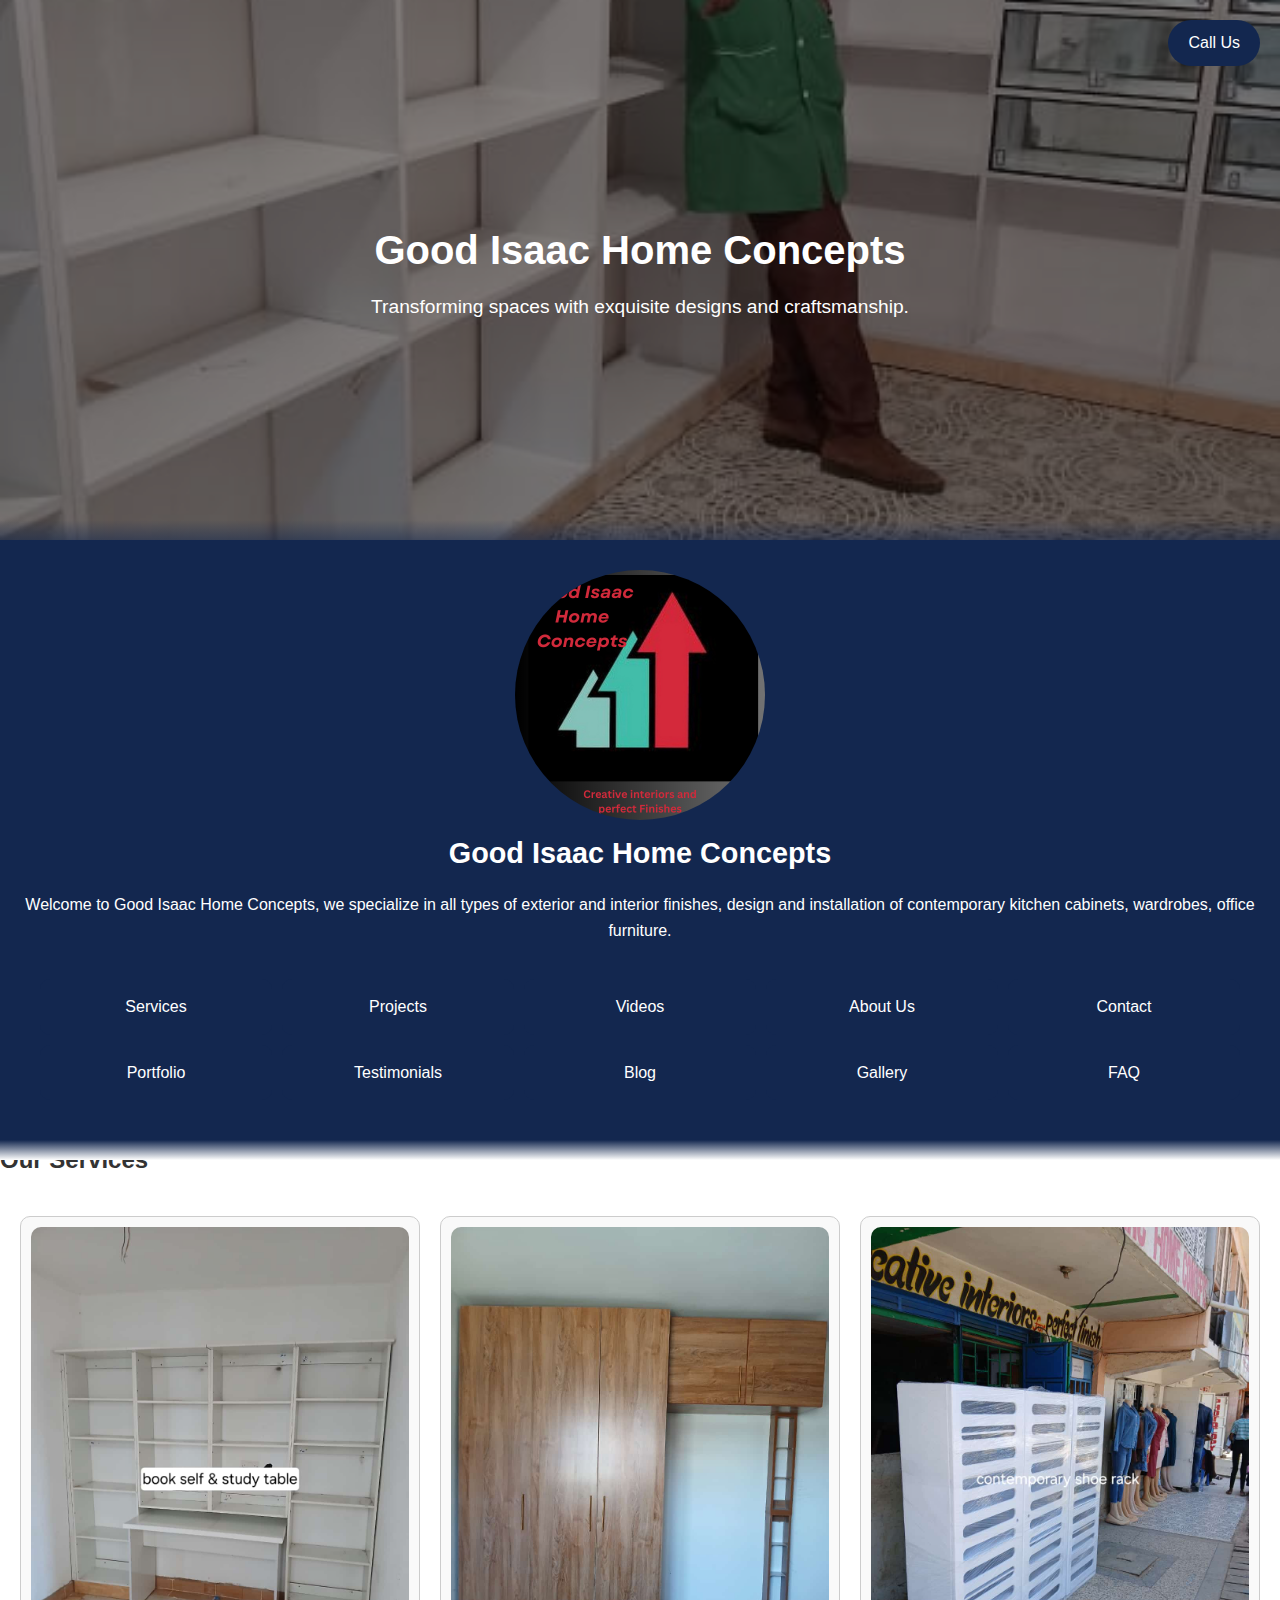
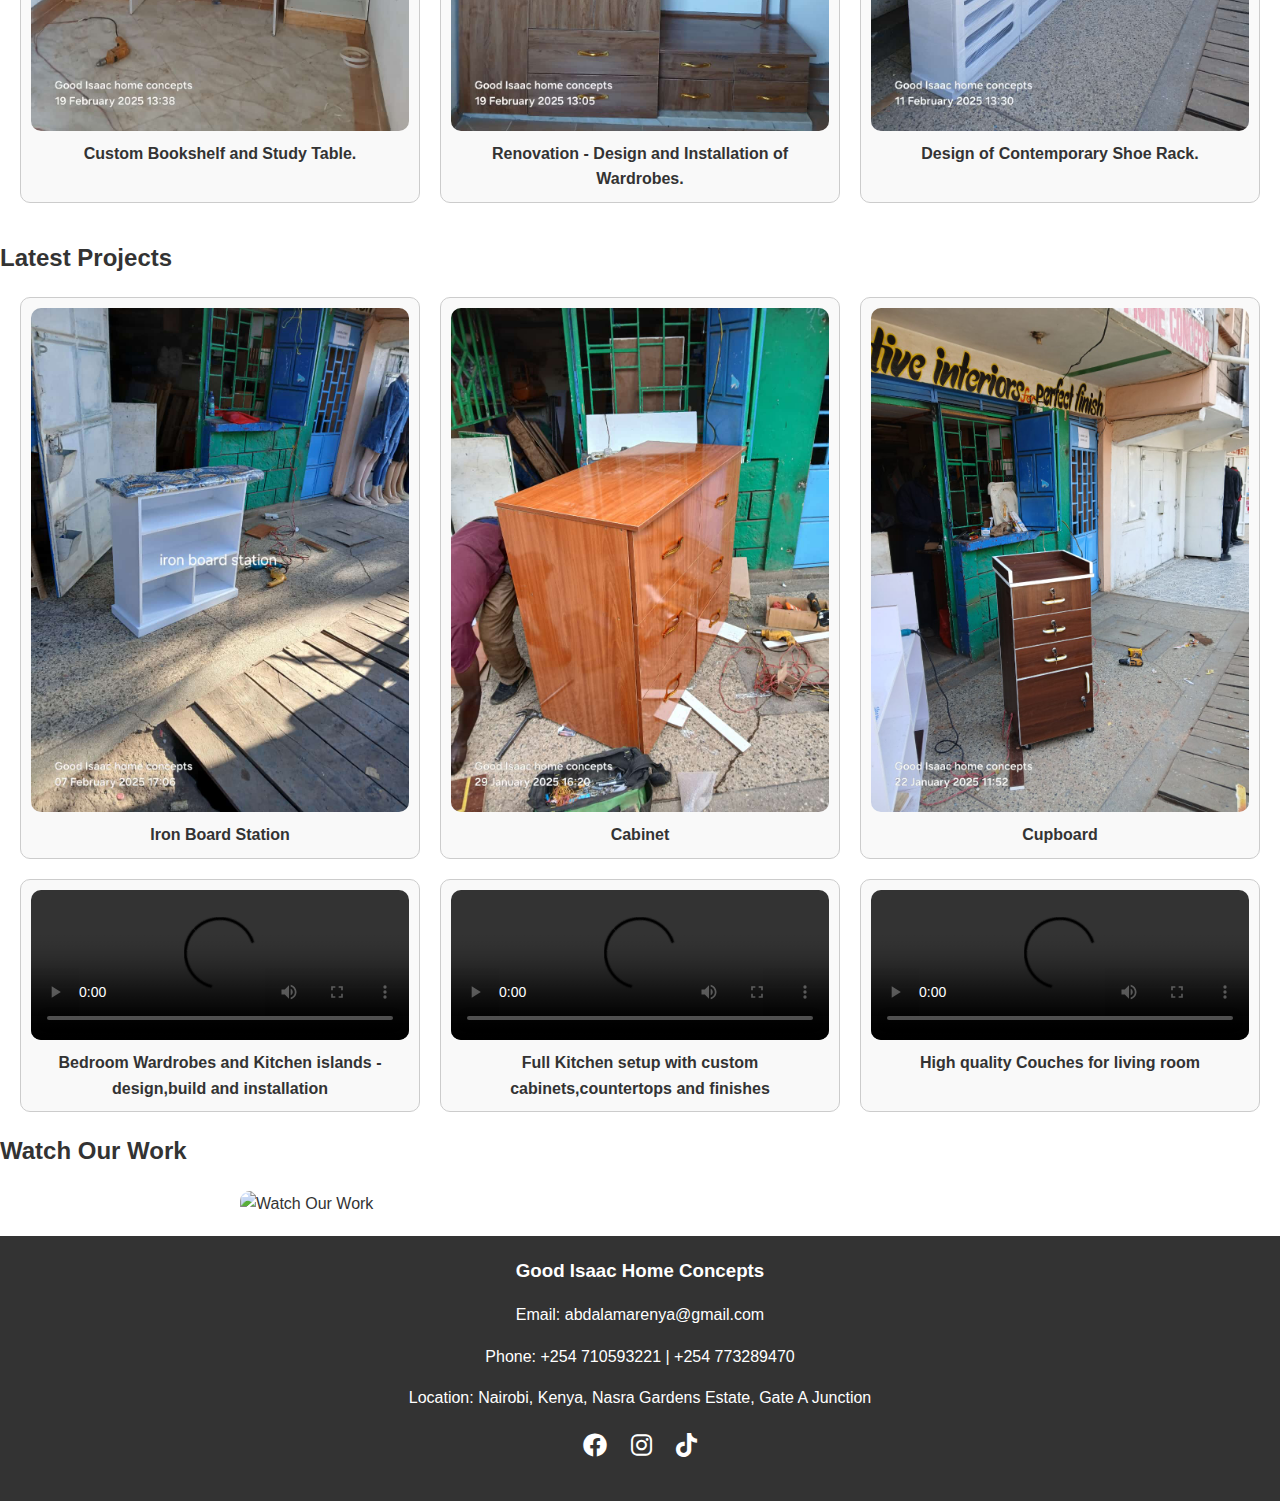
==== index.html @ 2fe5ef5f "Update index.html" ====
<!DOCTYPE html>
<html lang="en">
<head>
    <meta charset="UTF-8">
    <meta name="viewport" content="width=device-width, initial-scale=1.0">
    <title>Good Isaac Home Concepts</title>
    <link rel="stylesheet" href="https://cdnjs.cloudflare.com/ajax/libs/font-awesome/6.0.0/css/all.min.css">
    <style>
        /* General Styles */
        body {
            font-family: Arial, sans-serif;
            margin: 0;
            padding: 0;
            line-height: 1.6;
            color: #333;
        }

        h1, h2, h3 {
            margin: 0;
            padding: 0;
        }

        img, video {
            max-width: 100%;
            height: auto;
            display: block;
        }

        /* Hero Section */
        .hero {
            position: relative;
            height: 60vh;
            background-image: url('images/isaac_img1.jpg'); /* Replace with your hero image */
            background-size: cover;
            background-position: center;
            display: flex;
            align-items: center;
            justify-content: center;
            text-align: center;
            color: white;
        }

        .hero::before {
            content: '';
            position: absolute;
            top: 0;
            left: 0;
            right: 0;
            bottom: 0;
            background: rgba(0, 0, 0, 0.5); /* Dark overlay for better text visibility */
        }

        .hero::after {
            content: "";
            position: absolute;
            left: 0;
            right: 0;
            bottom: -20px;
            height: 40px;
            background: linear-gradient(to bottom, transparent, #13274F);
            z-index: 1;
        }

        .hero-content {
            position: relative;
            z-index: 1;
        }

        .hero h1 {
            font-size: 2.5rem;
            margin-bottom: 10px;
        }

        .hero p {
            font-size: 1.2rem;
            max-width: 600px;
            margin: 0 auto;
        }

        /* Call Us Button */
        .call-us-button {
            position: absolute;
            top: 20px;
            right: 20px;
            background: #13274F;
            color: white;
            padding: 10px 20px;
            border-radius: 25px;
            text-decoration: none;
            font-size: 1rem;
            z-index: 2;
            transition: background 0.3s ease;
        }

        .call-us-button:hover {
            background: #1c3a6e;
        }

        /* Header Section */
        header {
            position: relative;
            text-align: center;
            padding: 20px;
            background: #13274F;
            color: white;
            border-bottom: 1px solid #222;
        }

        header::after {
            content: "";
            position: absolute;
            left: 0;
            right: 0;
            bottom: -20px;
            height: 20px;
            background: linear-gradient(to bottom, #13274F, white);
        }

        #profile-image {
            width: 250px;
            height: 250px;
            border-radius: 50%;
            margin: 10px auto;
        }

        .header-content h2 {
            font-size: 1.8rem;
            margin: 10px 0;
            color: white;
        }

        .header-content p {
            font-size: 1rem;
            color: white;
        }

        /* Navigation Buttons */
        .nav-buttons {
            display: grid;
            grid-template-columns: repeat(5, 1fr);
            gap: 10px;
            padding: 20px;
        }

        .nav-buttons a {
            background: #13274F;
            color: white;
            padding: 15px;
            border-radius: 10px;
            text-align: center;
            text-decoration: none;
            font-size: 1rem;
            transition: background 0.3s ease, transform 0.2s ease;
        }

        .nav-buttons a:hover {
            background: #1c3a6e;
            transform: translateY(-3px);
        }

        /* Services and Projects Sections */
        .services-grid, .project-grid {
            display: grid;
            grid-template-columns: repeat(3, 1fr);
            gap: 20px;
            padding: 20px;
        }

        .services-grid li, .project-grid div {
            border: 1px solid #ccc;
            border-radius: 10px;
            overflow: hidden;
            text-align: center;
            padding: 10px;
            background-color: #f9f9f9;
        }

        .services-grid img, .project-grid img, .project-grid video {
            width: 100%;
            max-width: 100%;
            height: auto;
            border-radius: 10px;
            display: block;
        }

        .services-grid p, .project-grid p {
            margin: 10px 0 0;
            font-size: 16px;
            font-weight: bold;
        }

        /* Video Section */
        .video-thumbnail {
            position: relative;
            cursor: pointer;
            margin: 20px auto;
            max-width: 800px;
        }

        .video-thumbnail img {
            width: 100%;
            border-radius: 10px;
        }

        .play-button {
            position: absolute;
            top: 50%;
            left: 50%;
            transform: translate(-50%, -50%);
            font-size: 4rem;
            color: white;
            opacity: 0.8;
        }

        /* Footer Section */
        footer {
            text-align: center;
            padding: 20px;
            background: #333;
            color: white;
        }

        footer a {
            color: white;
            margin: 0 10px;
            font-size: 1.5rem;
        }

        footer a:hover {
            color: #f9f9f9;
        }

        /* Mobile Responsiveness */
        @media (max-width: 768px) {
            .hero h1 {
                font-size: 2rem;
            }

            .hero p {
                font-size: 1rem;
            }

            .header-content h2 {
                font-size: 1.5rem;
            }

            .header-content p {
                font-size: 0.9rem;
            }

            .services-grid, .project-grid {
                grid-template-columns: 1fr;
            }

            .nav-buttons {
                grid-template-columns: repeat(2, 1fr);
                gap: 10px;
            }
        }
    </style>
</head>
<body>
    <!-- Hero Section -->
    <section class="hero">
        <a href="tel:+254710593221" class="call-us-button">Call Us</a>
        <div class="hero-content">
            <h1>Good Isaac Home Concepts</h1>
            <p>Transforming spaces with exquisite designs and craftsmanship.</p>
        </div>
    </section>

    <!-- Header Section -->
    <header>
        <img id="profile-image" src="gihc.png" alt="profile">
        <div class="header-content">
            <h2>Good Isaac Home Concepts</h2>
            <p>Welcome to Good Isaac Home Concepts, we specialize in all types of exterior and interior finishes, design and installation of contemporary kitchen cabinets, wardrobes, office furniture.</p>
        </div>
        <!-- Navigation Buttons -->
        <div class="nav-buttons">
            <a href="#services">Services</a>
            <a href="#projects">Projects</a>
            <a href="#video">Videos</a>
            <a href="#about">About Us</a>
            <a href="#contact">Contact</a>
            <a href="#portfolio">Portfolio</a>
            <a href="#testimonials">Testimonials</a>
            <a href="#blog">Blog</a>
            <a href="#gallery">Gallery</a>
            <a href="#faq">FAQ</a>
        </div>
    </header>

    <!-- Services Section -->
    <section id="services">
        <h2>Our Services</h2>
        <ul class="services-grid">
            <li>
                <img src="images/isaac_img11.jpg" alt="Custom Bookshelf and Study Table.">
                <p>Custom Bookshelf and Study Table.</p>
            </li>
            <li>
                <img src="images/isaac_img6.jpg" alt="Renovation - Design and Installation of Wardrobes.">
                <p>Renovation - Design and Installation of Wardrobes.</p>
            </li>
            <li>
                <img src="images/isaac_img14.jpg" alt="Design of Contemporary Shoe Rack.">
                <p>Design of Contemporary Shoe Rack.</p>
            </li>
        </ul>
    </section>

    <!-- Projects Section -->
    <section id="projects">
        <h2>Latest Projects</h2>
        <div class="project-grid">
            <!-- Image 1 -->
            <div>
                <img src="images/isaac_img16.jpg" alt="Iron Board Station">
                <p>Iron Board Station</p>
            </div>
            <!-- Image 2 -->
            <div>
                <img src="images/isaac_img17.jpg" alt="Cabinet">
                <p>Cabinet</p>
            </div>
            <!-- Image 3 -->
            <div>
                <img src="images/isaac_img18.jpg" alt="Cupboard">
                <p>Cupboard</p>
            </div>
            <!-- Video 1 -->
            <div>
                <video controls>
                    <source src="vides/v1.mp4" type="video/mp4">
                    Your browser does not support the video tag.
                </video>
                <p>Bedroom Wardrobes and Kitchen islands - design,build and installation</p>
            </div>
            <!-- Video 2 -->
            <div>
                <video controls>
                    <source src="vides/v2.mp4" type="video/mp4">
                    Your browser does not support the video tag.
                </video>
                <p>Full Kitchen setup with custom cabinets,countertops and finishes</p>
            </div>
            <!-- Video 3 -->
            <div>
                <video controls>
                    <source src="vides/v3.mp4" type="video/mp4">
                    Your browser does not support the video tag.
                </video>
                <p>High quality Couches for living room</p>
            </div>
        </div>
    </section>

    <!-- Video Section -->
    <section id="video">
        <h2>Watch Our Work</h2>
        <div class="video-thumbnail" onclick="playVideo(this)">
            <img src="https://img.youtube.com/vi/AU4mQDrCpIs/maxresdefault.jpg" alt="Watch Our Work">
            <div class="play-button">&#9658;</div>
        </div>
    </section>

    <script>
        // JavaScript for Video Controls
        function playVideo(container) {
            container.innerHTML = '<iframe width="100%" height="315" src="https://www.youtube.com/embed/AU4mQDrCpIs?autoplay=1" frameborder="0" allowfullscreen></iframe>';
        }
    </script>

    <!-- Footer Section -->
    <footer>
        <h3>Good Isaac Home Concepts</h3>
        <p>Email: abdalamarenya@gmail.com</p>
        <p>Phone: +254 710593221 | +254 773289470</p>
        <p>Location: Nairobi, Kenya, Nasra Gardens Estate, Gate A Junction</p>
        <p>
            <a href="https://www.facebook.com/profile.php?id=61555669754205" target="_blank"><i class="fa-brands fa-facebook"></i></a>
            <a href="https://www.instagram.com/izaacabdala?igsh=MXZ1NXcxeXhtb2t3OQ==" target="_blank"><i class="fa-brands fa-instagram"></i></a>
            <a href="https://www.tiktok.com/@user92493734966723?_t=ZM-8uDkAdjE53u&_r=1" target="_blank"><i class="fa-brands fa-tiktok"></i></a>
        </p>
    </footer>
</body>
</html>
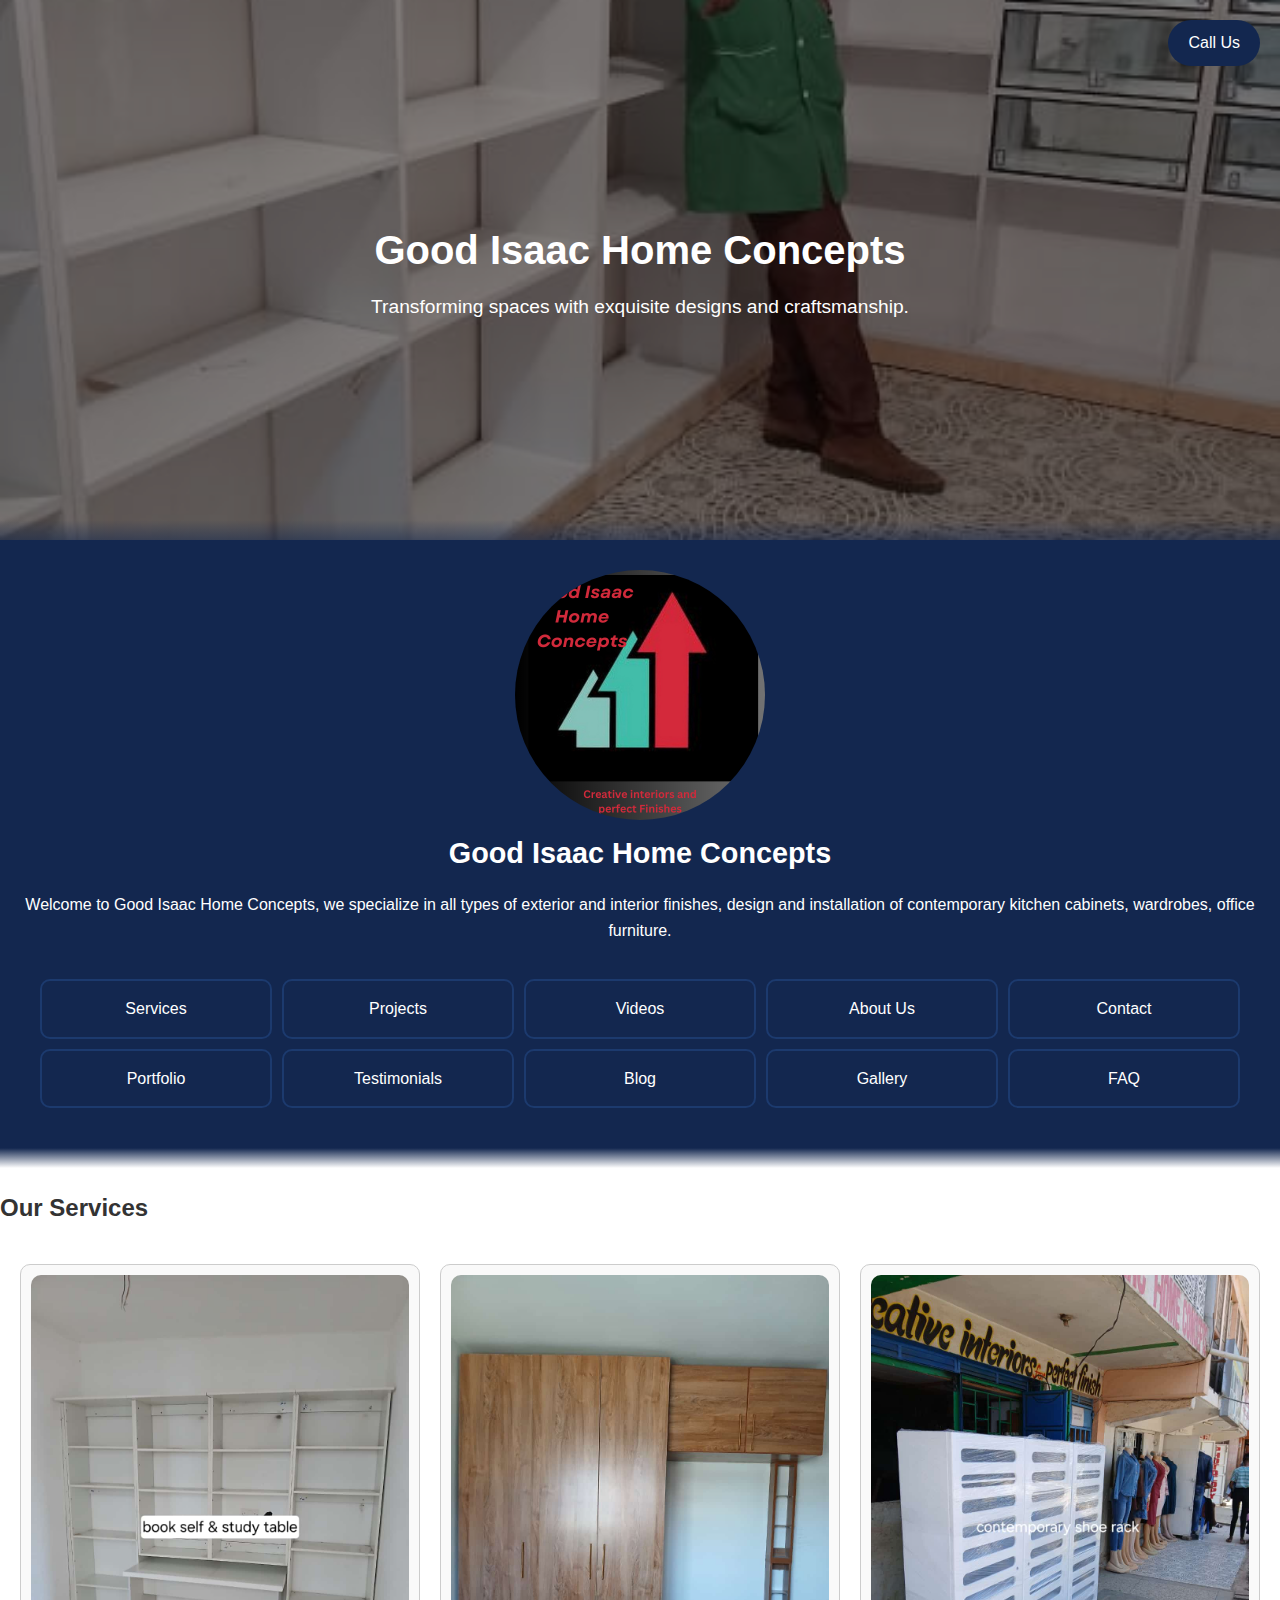
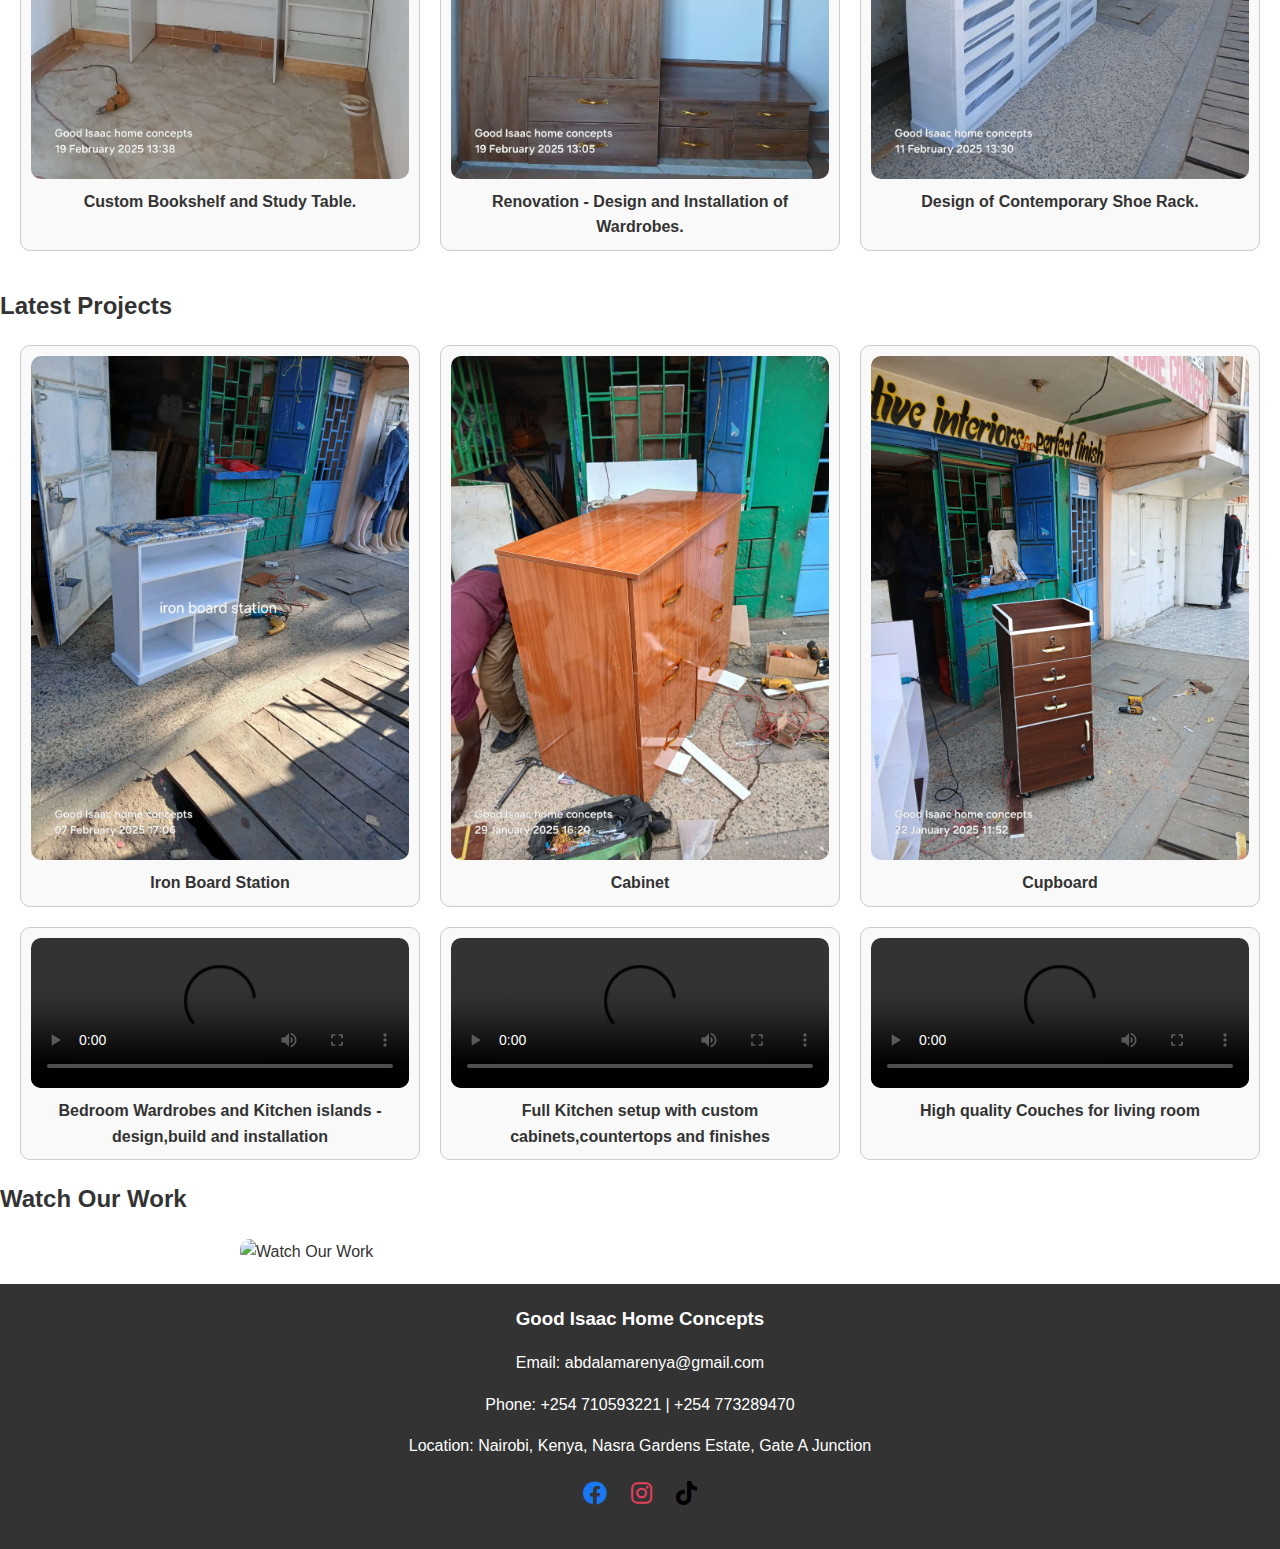
==== commit 75895a5a: "Update index.html" ====
--- a/index.html
+++ b/index.html
@@ -151,6 +151,7 @@
             text-decoration: none;
             font-size: 1rem;
             transition: background 0.3s ease, transform 0.2s ease;
+            border: 2px solid #1c3a6e; /* Permanent border */
         }
 
         .nav-buttons a:hover {
@@ -221,13 +222,21 @@
         }
 
         footer a {
-            color: white;
             margin: 0 10px;
             font-size: 1.5rem;
         }
 
-        footer a:hover {
-            color: #f9f9f9;
+        /* Social Media Brand Colors */
+        .fa-facebook {
+            color: #1877F2; /* Facebook brand color */
+        }
+
+        .fa-instagram {
+            color: #E4405F; /* Instagram brand color */
+        }
+
+        .fa-tiktok {
+            color: #000000; /* TikTok brand color */
         }
 
         /* Mobile Responsiveness */
@@ -256,6 +265,11 @@
                 grid-template-columns: repeat(2, 1fr);
                 gap: 10px;
             }
+        }
+
+        /* Fix for Services Section Title */
+        #services {
+            padding-top: 40px; /* Move the title lower */
         }
     </style>
 </head>
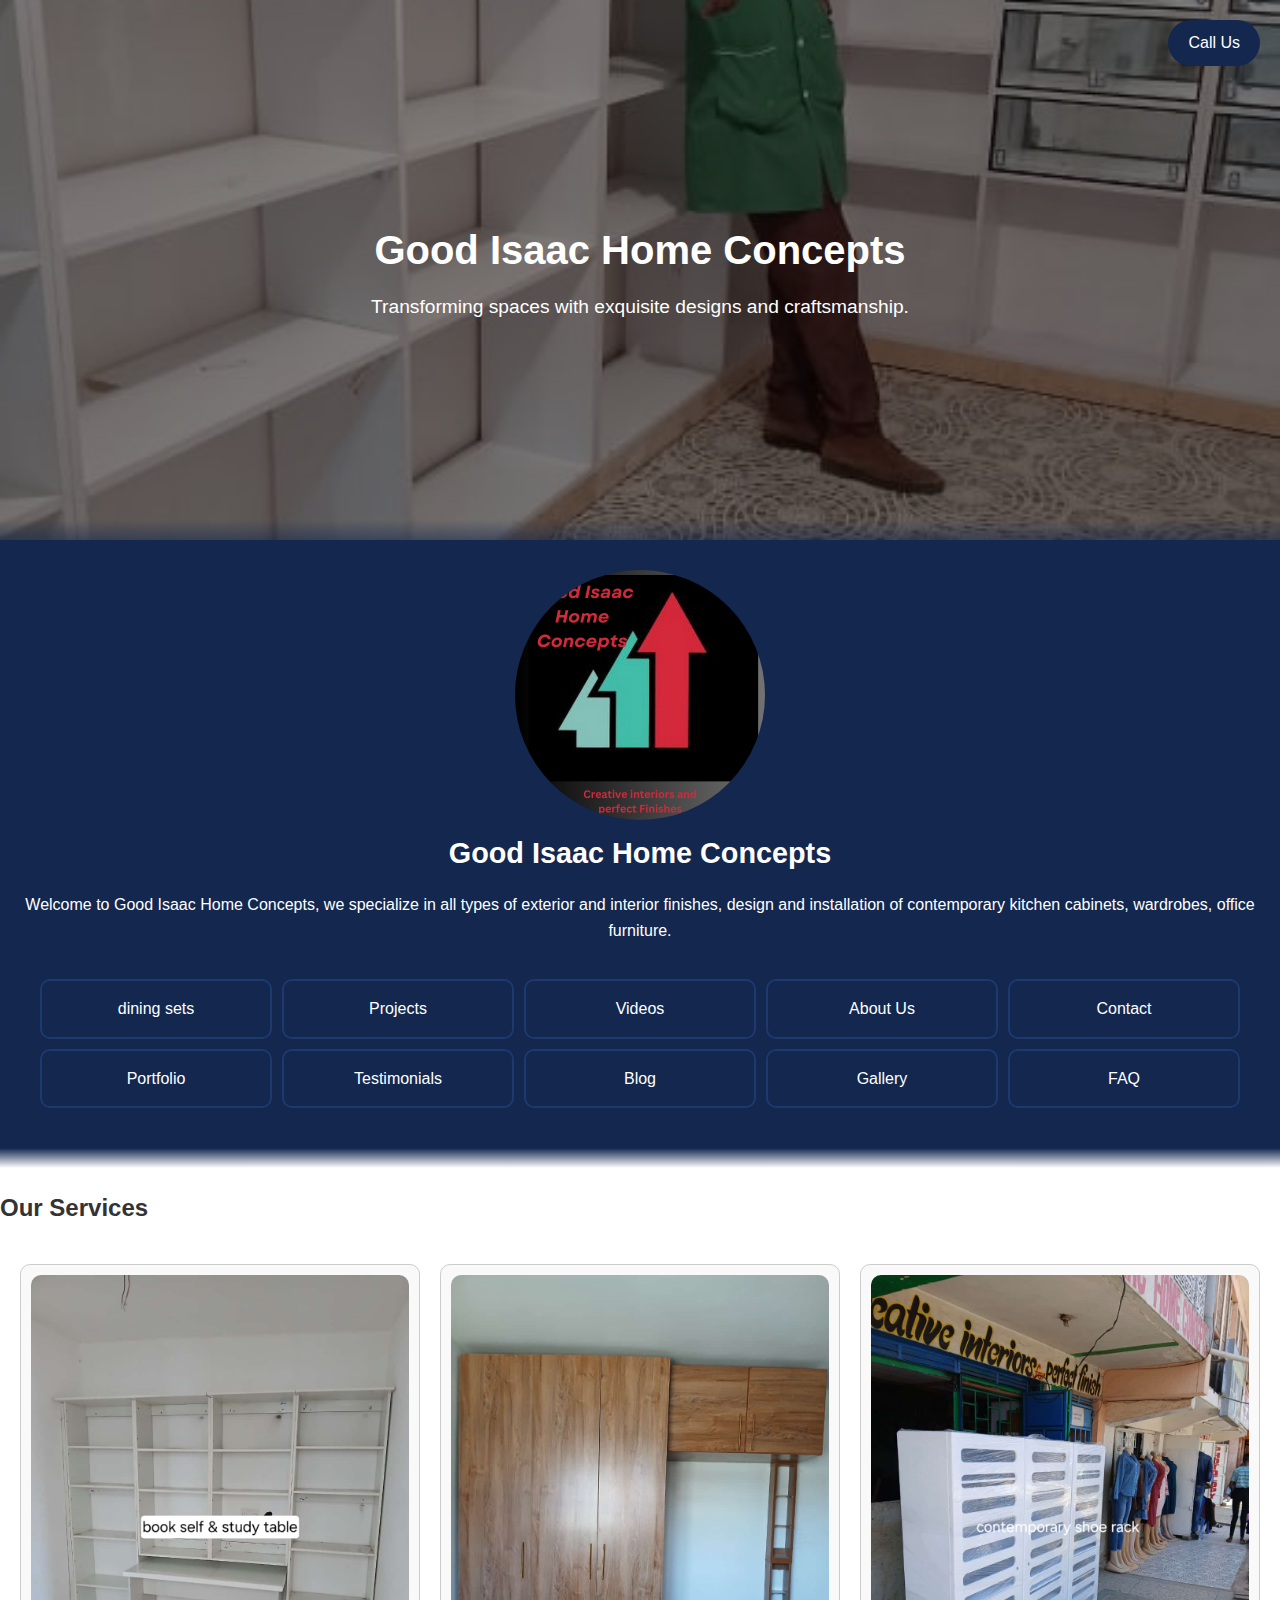
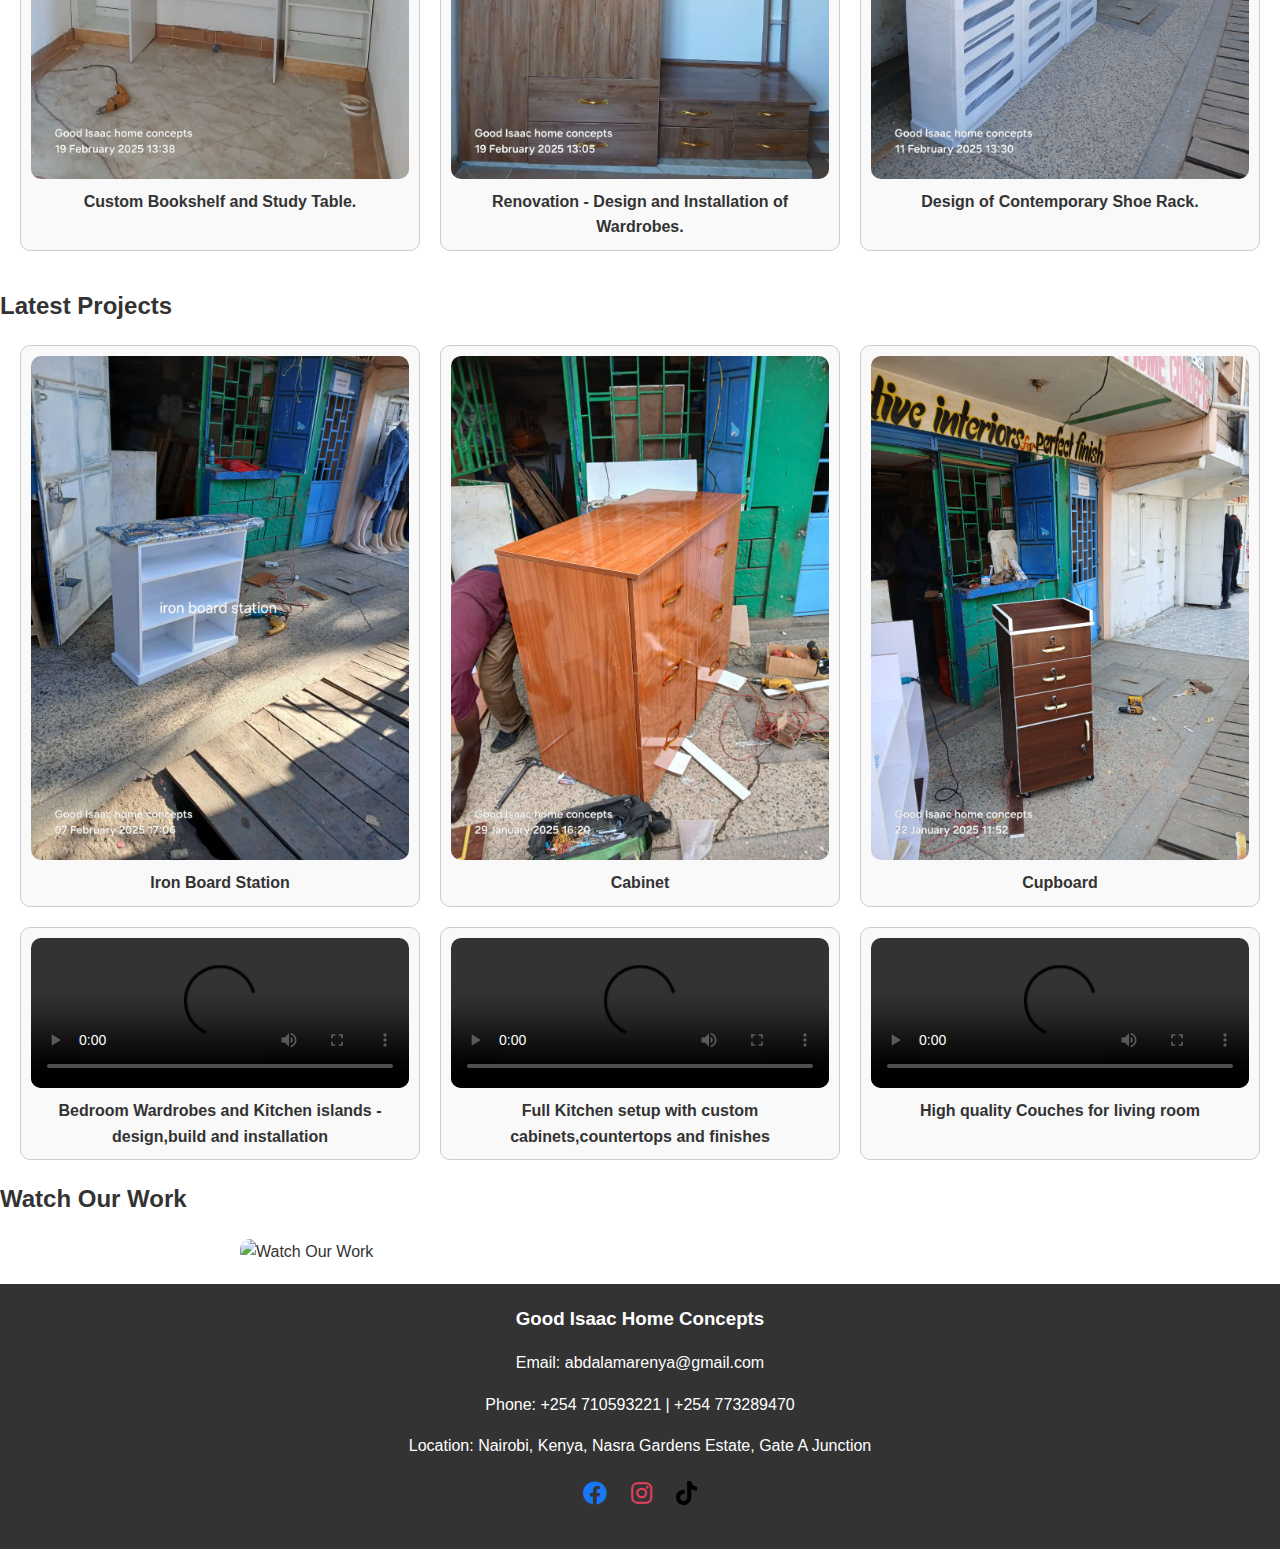
==== commit 1ace92ad: "Update index.html" ====
--- a/index.html
+++ b/index.html
@@ -292,7 +292,7 @@
         </div>
         <!-- Navigation Buttons -->
         <div class="nav-buttons">
-            <a href="#services">Services</a>
+            <a href="">dining sets</a>
             <a href="#projects">Projects</a>
             <a href="#video">Videos</a>
             <a href="#about">About Us</a>
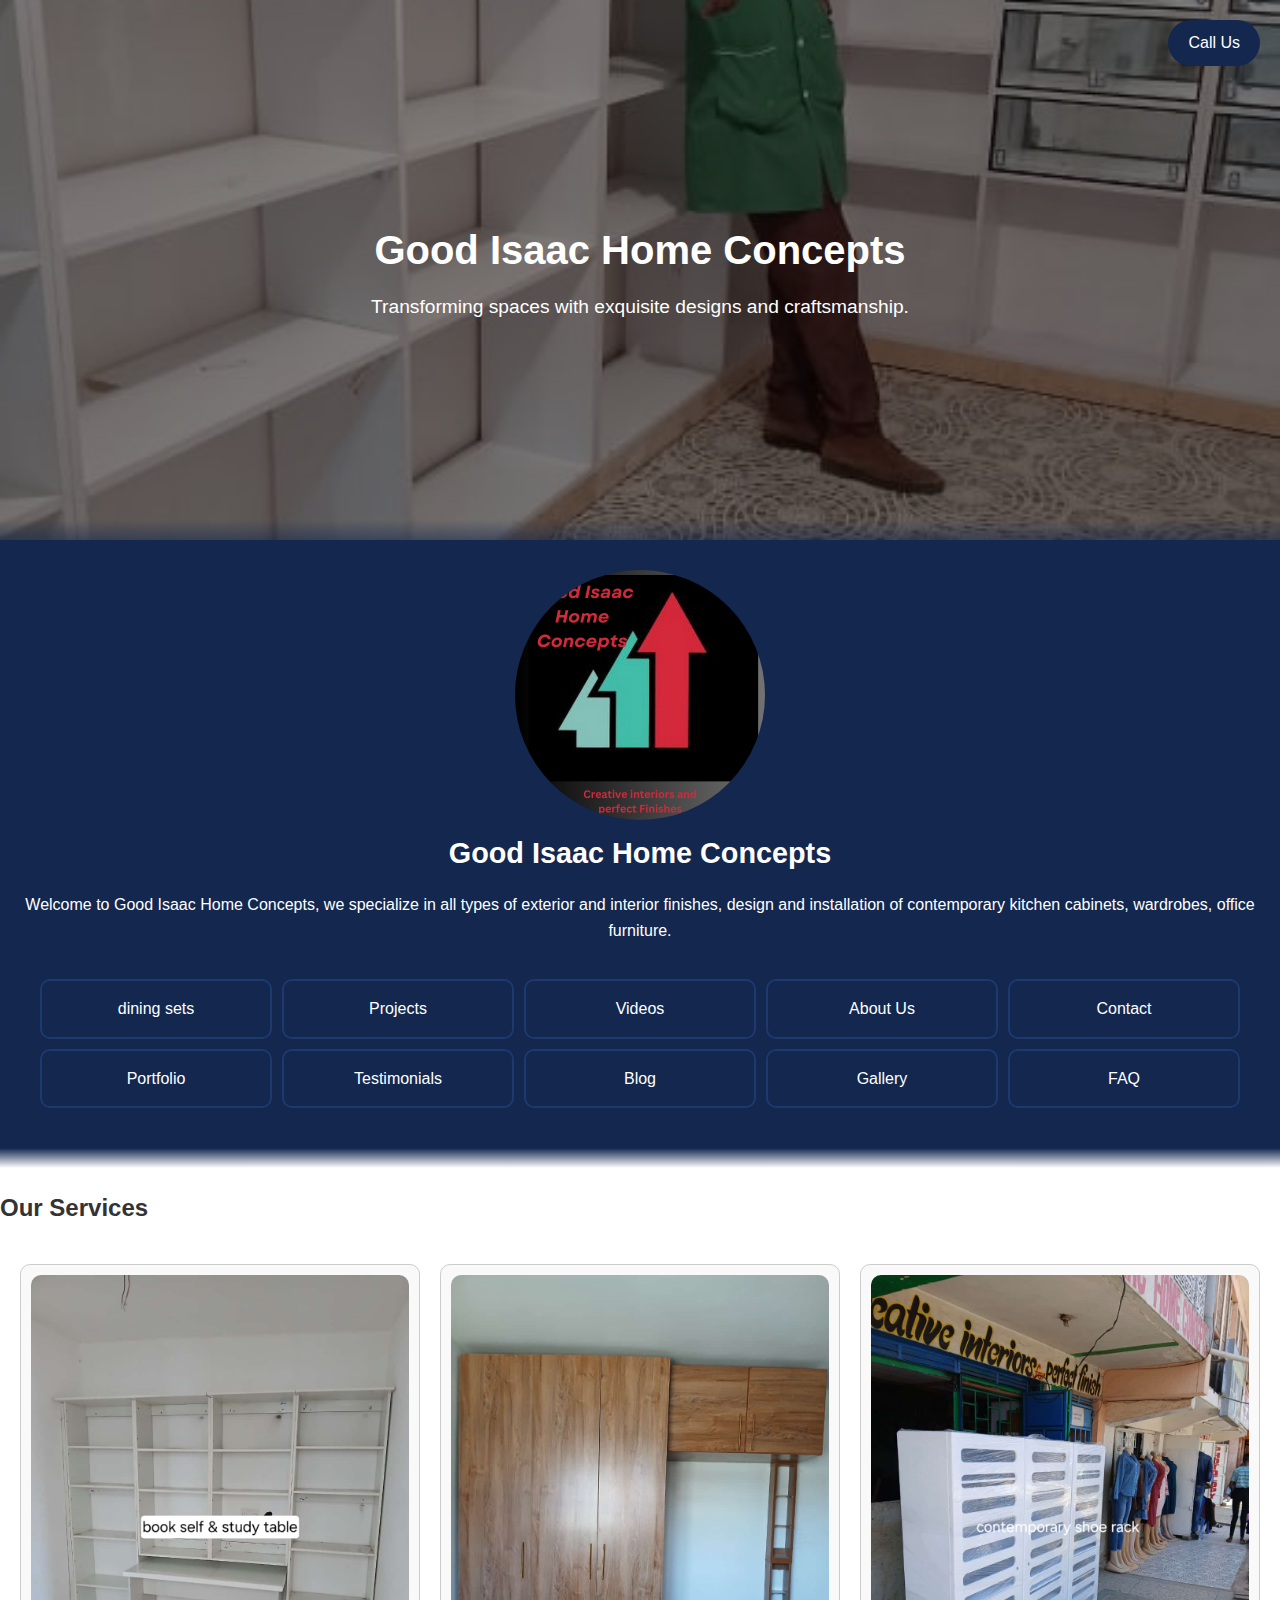
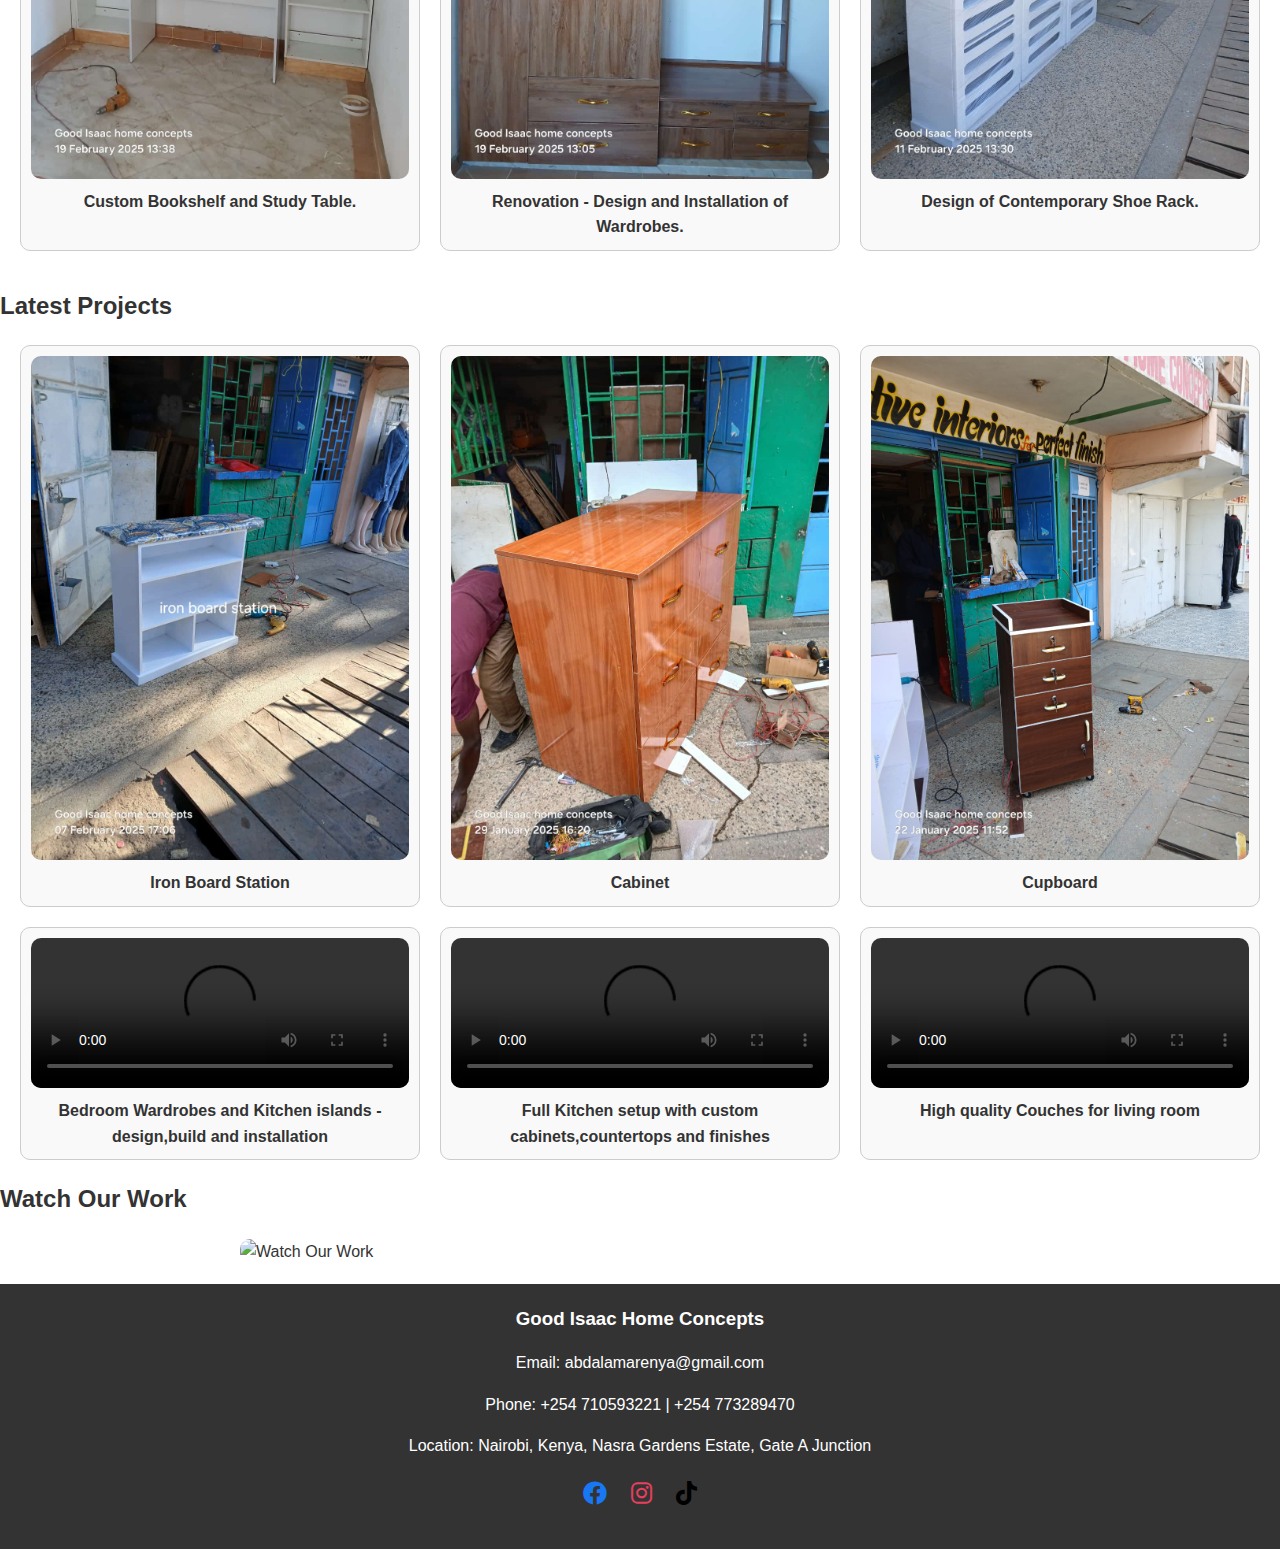
==== commit 901231c9: "Update index.html" ====
--- a/index.html
+++ b/index.html
@@ -292,7 +292,7 @@
         </div>
         <!-- Navigation Buttons -->
         <div class="nav-buttons">
-            <a href="">dining sets</a>
+            <a href="dining_set.html">dining sets</a>
             <a href="#projects">Projects</a>
             <a href="#video">Videos</a>
             <a href="#about">About Us</a>
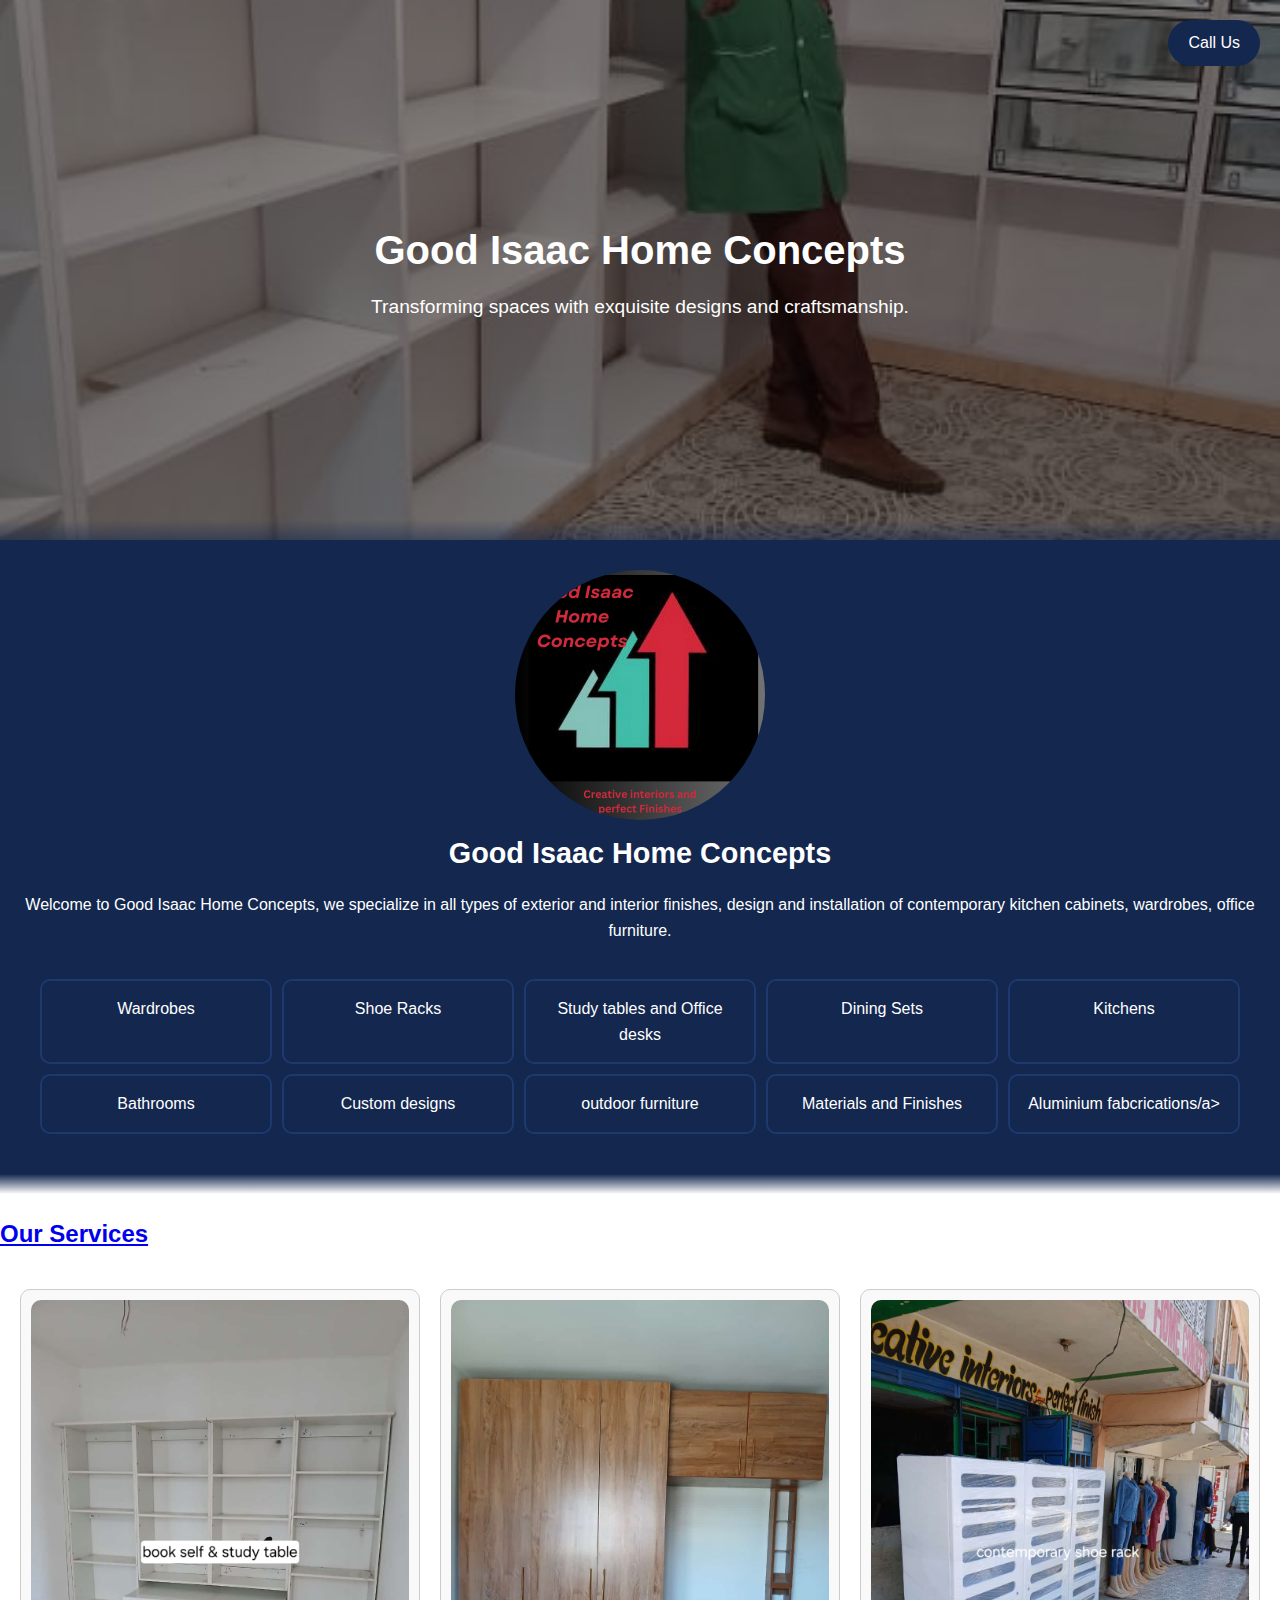
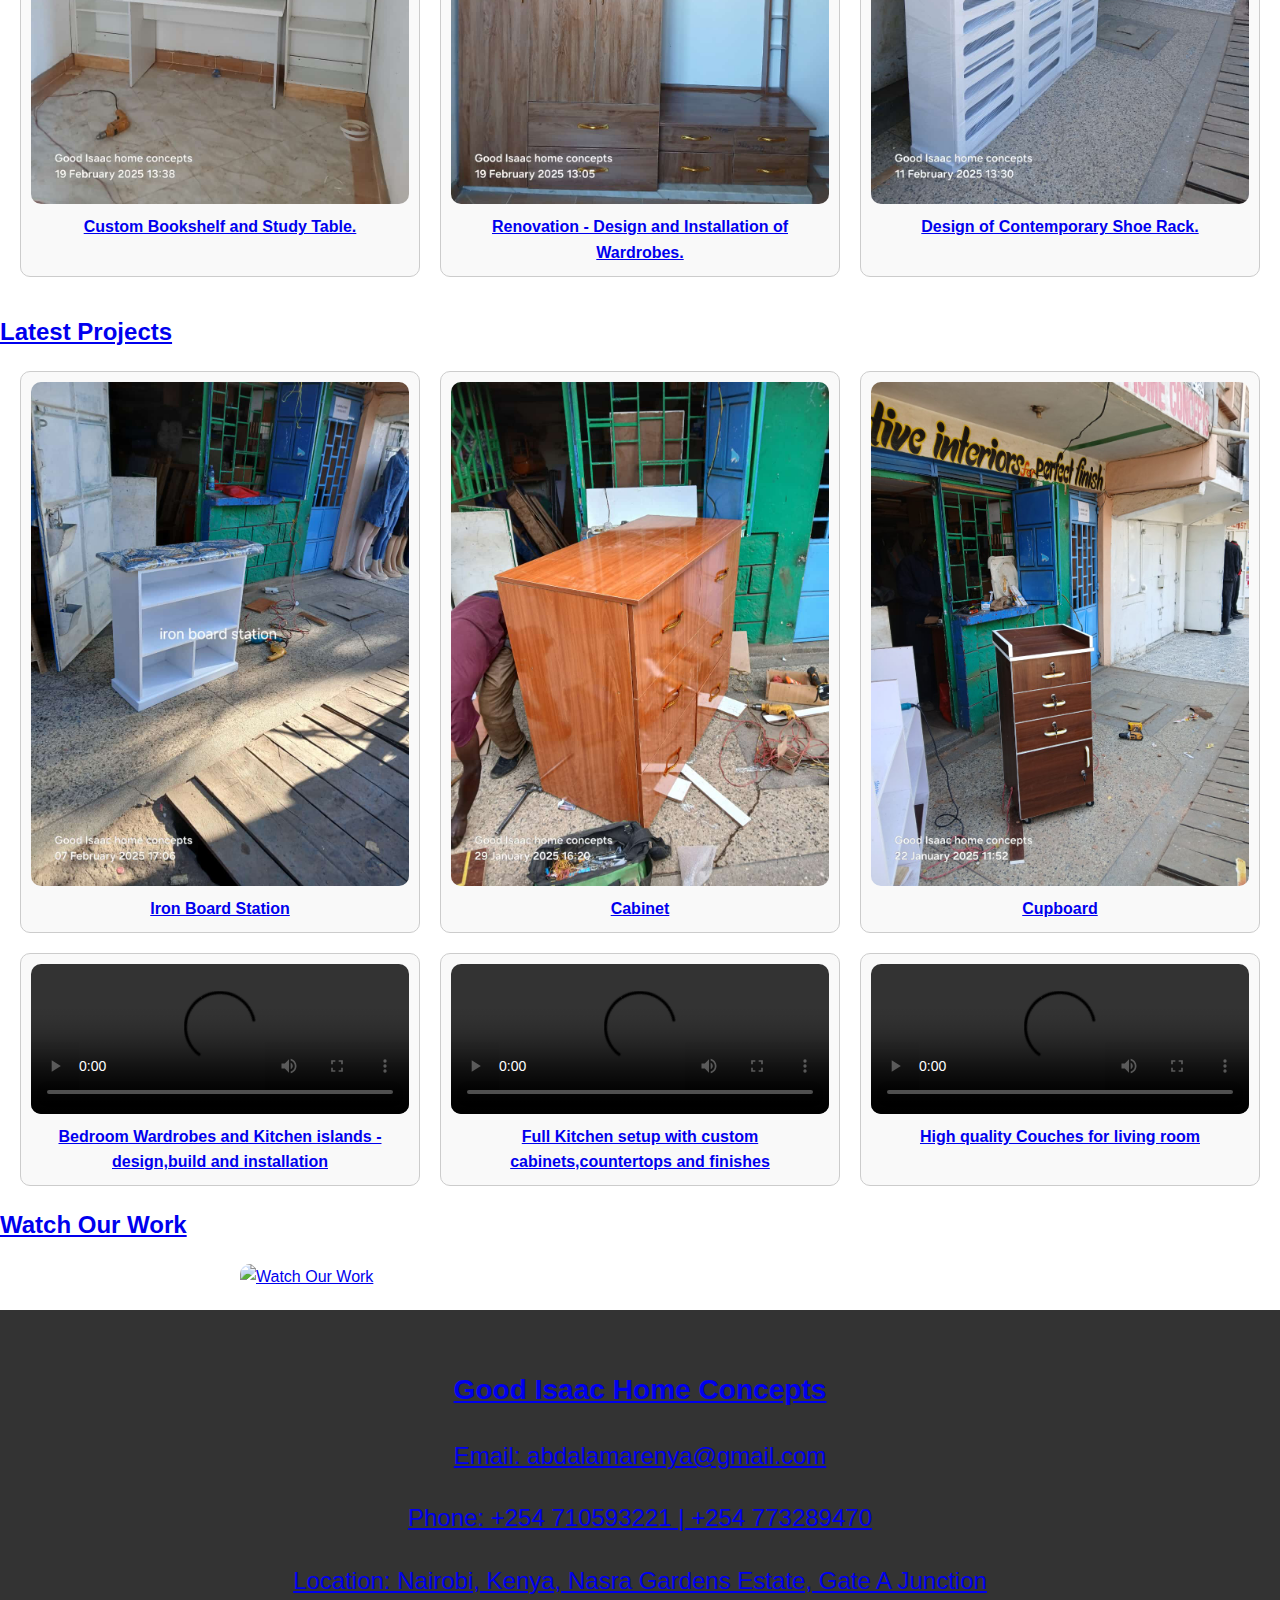
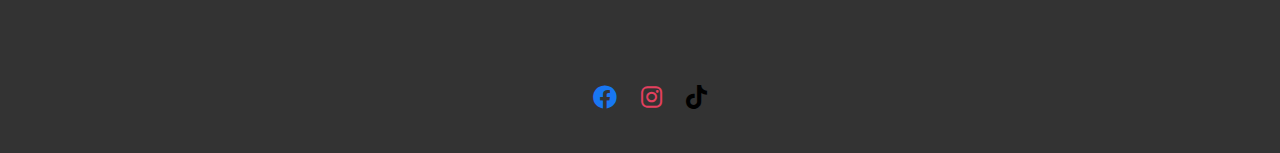
==== commit 630a02f7: "Update index.html" ====
--- a/index.html
+++ b/index.html
@@ -292,16 +292,16 @@
         </div>
         <!-- Navigation Buttons -->
         <div class="nav-buttons">
-            <a href="dining_set.html">dining sets</a>
-            <a href="#projects">Projects</a>
-            <a href="#video">Videos</a>
-            <a href="#about">About Us</a>
-            <a href="#contact">Contact</a>
-            <a href="#portfolio">Portfolio</a>
-            <a href="#testimonials">Testimonials</a>
-            <a href="#blog">Blog</a>
-            <a href="#gallery">Gallery</a>
-            <a href="#faq">FAQ</a>
+            <a href="dining_set.html">Wardrobes</a>
+            <a href="#projects">Shoe Racks</a>
+            <a href="#video">Study tables and Office desks</a>
+            <a href="#about">Dining Sets</a>
+            <a href="#contact">Kitchens</a>
+            <a href="#portfolio">Bathrooms</a>
+            <a href="#testimonials">Custom designs</a>
+            <a href="#blog">outdoor furniture</a>
+            <a href="#gallery">Materials and Finishes</a>
+            <a href="#faq">Aluminium fabcrications/a>
         </div>
     </header>
 
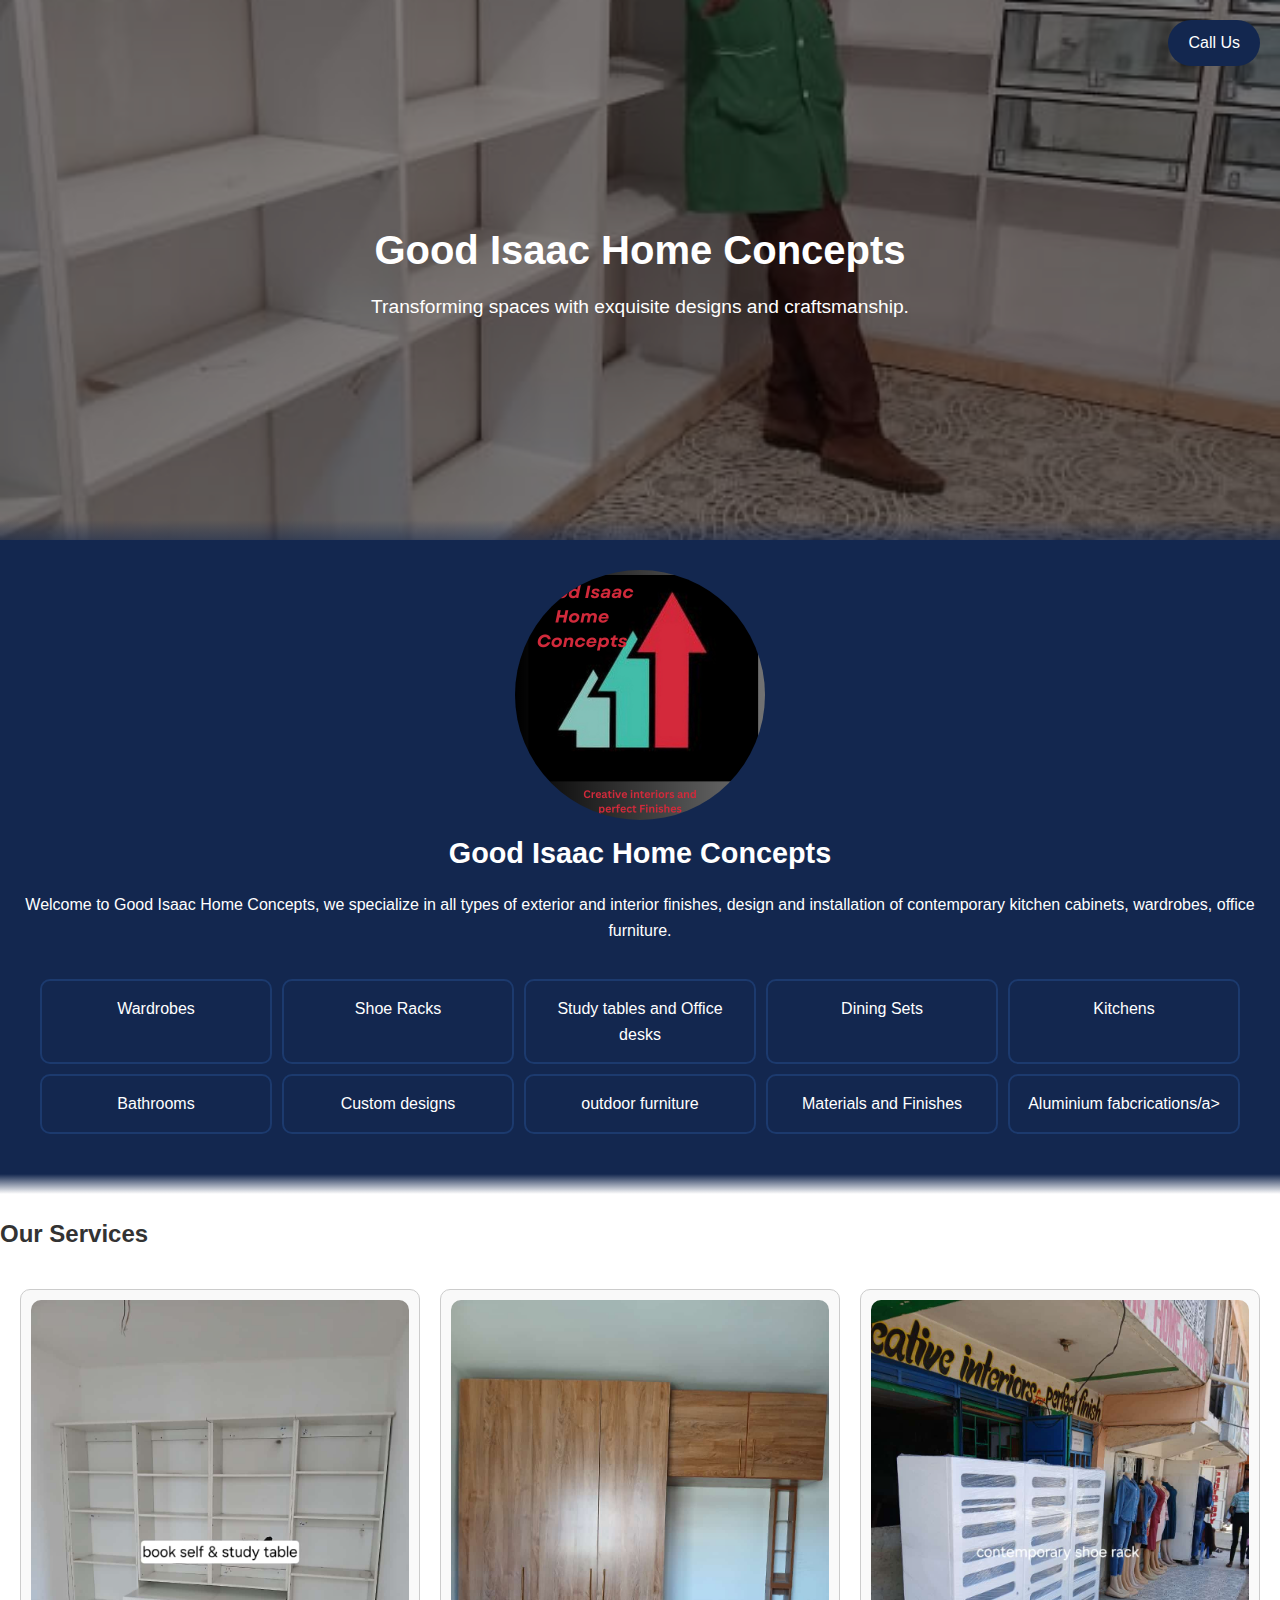
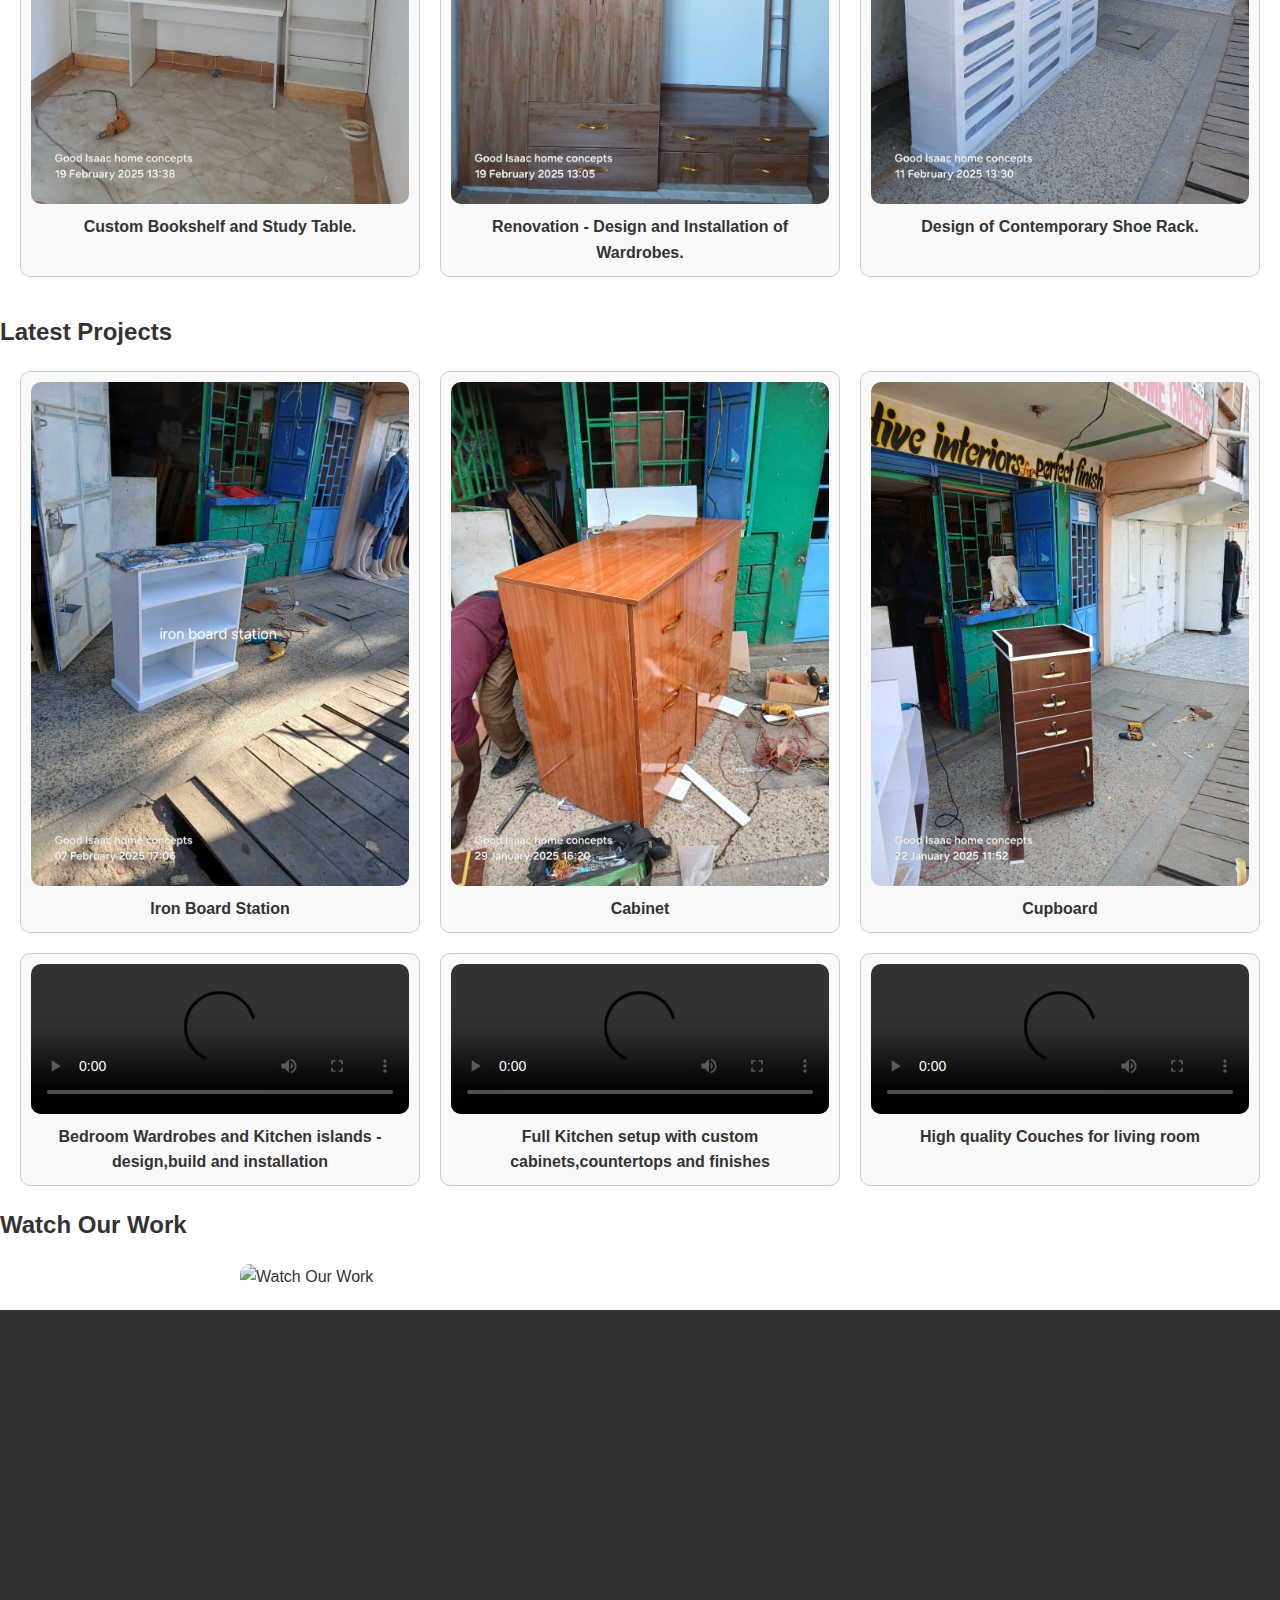
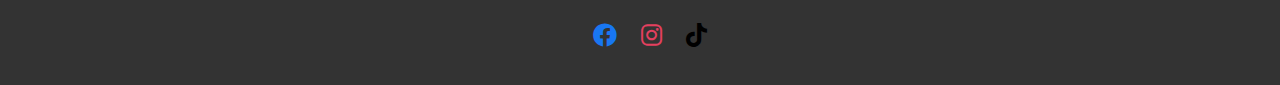
==== commit c30b6702: "Update index.html" ====
--- a/index.html
+++ b/index.html
@@ -12,7 +12,8 @@
             margin: 0;
             padding: 0;
             line-height: 1.6;
-            color: #333;
+            color: #333; /* Body text color */
+            font-size: 16px; /* Base font size */
         }
 
         h1, h2, h3 {
@@ -24,6 +25,16 @@
             max-width: 100%;
             height: auto;
             display: block;
+        }
+
+        a {
+            color: #333; /* Default link color */
+            text-decoration: none; /* Remove underline */
+        }
+
+        a:hover {
+            color: #13274F; /* Hover color for links */
+            text-decoration: underline; /* Underline on hover */
         }
 
         /* Hero Section */
@@ -221,9 +232,14 @@
             color: white;
         }
 
+        footer p {
+            margin: 10px 0; /* Add spacing between paragraphs */
+        }
+
         footer a {
             margin: 0 10px;
             font-size: 1.5rem;
+            text-decoration: none; /* Remove underline */
         }
 
         /* Social Media Brand Colors */
@@ -237,6 +253,18 @@
 
         .fa-tiktok {
             color: #000000; /* TikTok brand color */
+        }
+
+        footer a:hover .fa-facebook {
+            color: #165bbf; /* Darker Facebook color on hover */
+        }
+
+        footer a:hover .fa-instagram {
+            color: #c13584; /* Darker Instagram color on hover */
+        }
+
+        footer a:hover .fa-tiktok {
+            color: #333; /* Darker TikTok color on hover */
         }
 
         /* Mobile Responsiveness */
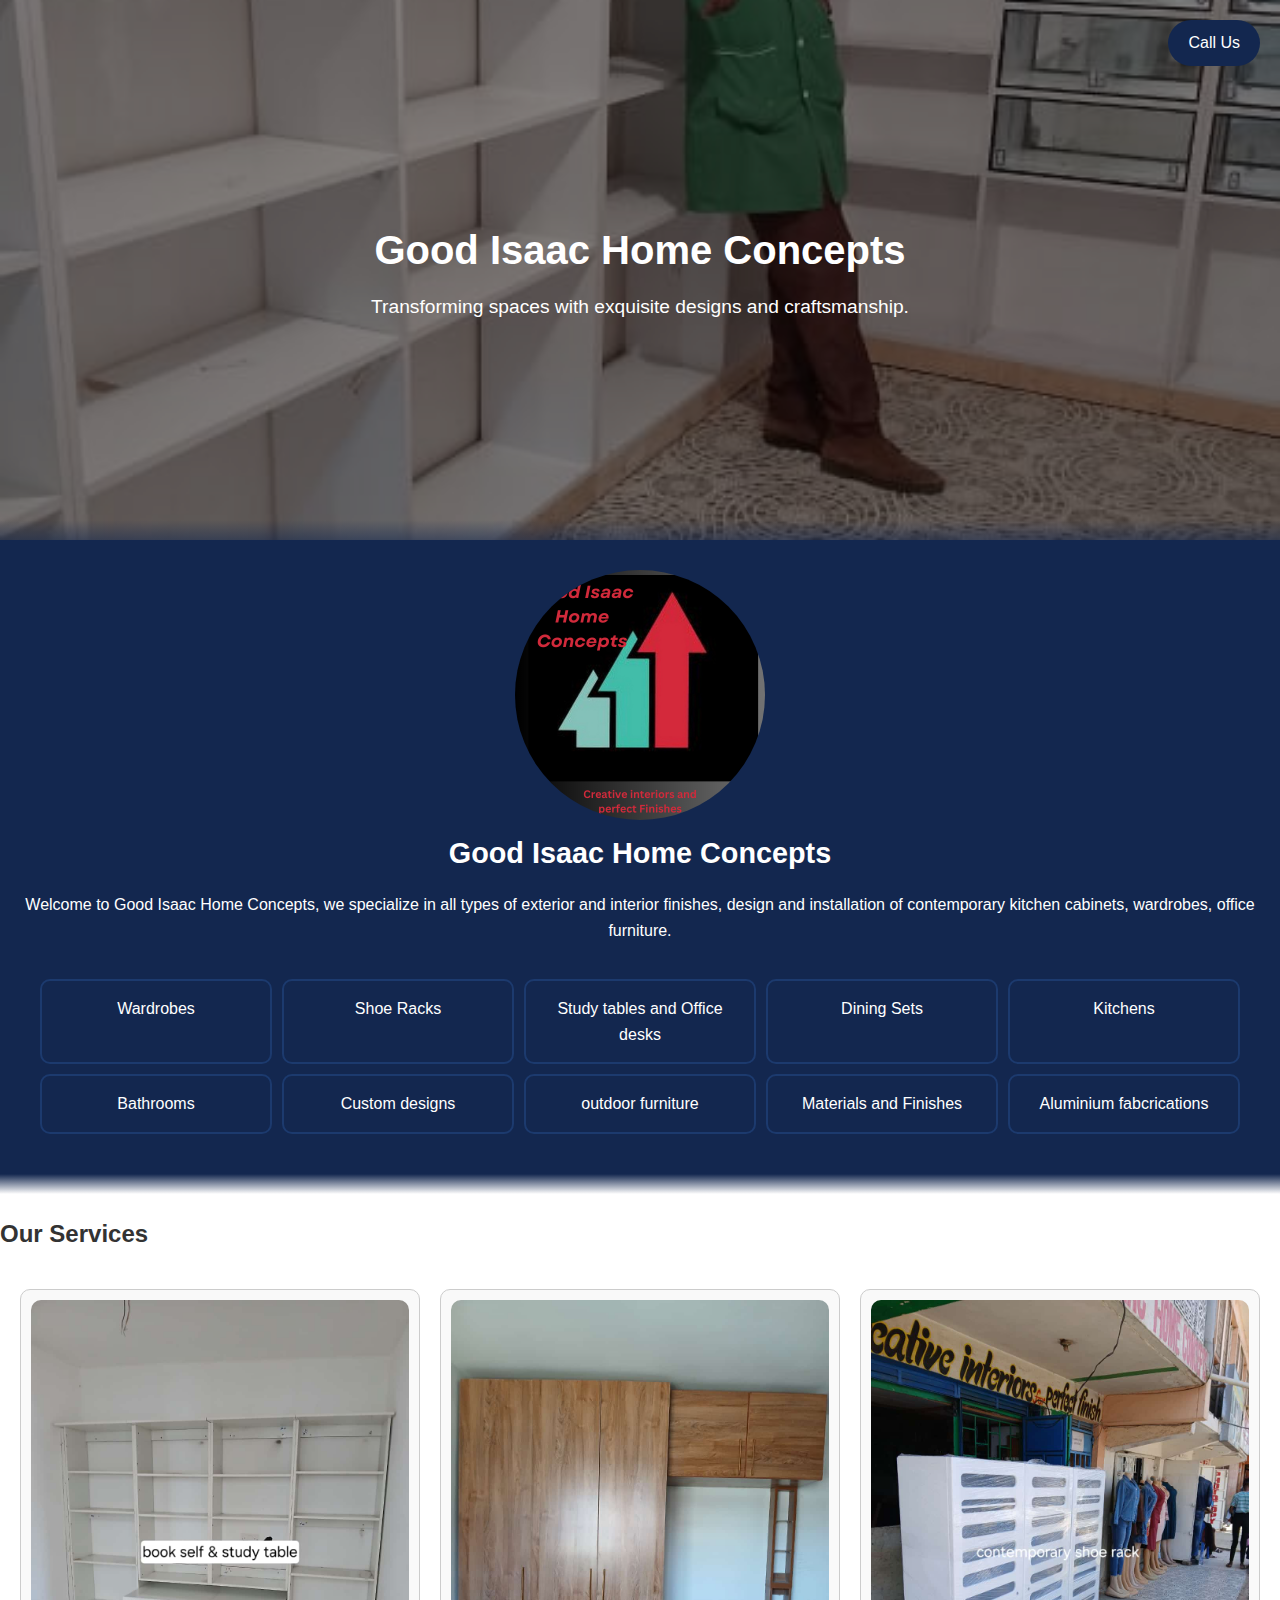
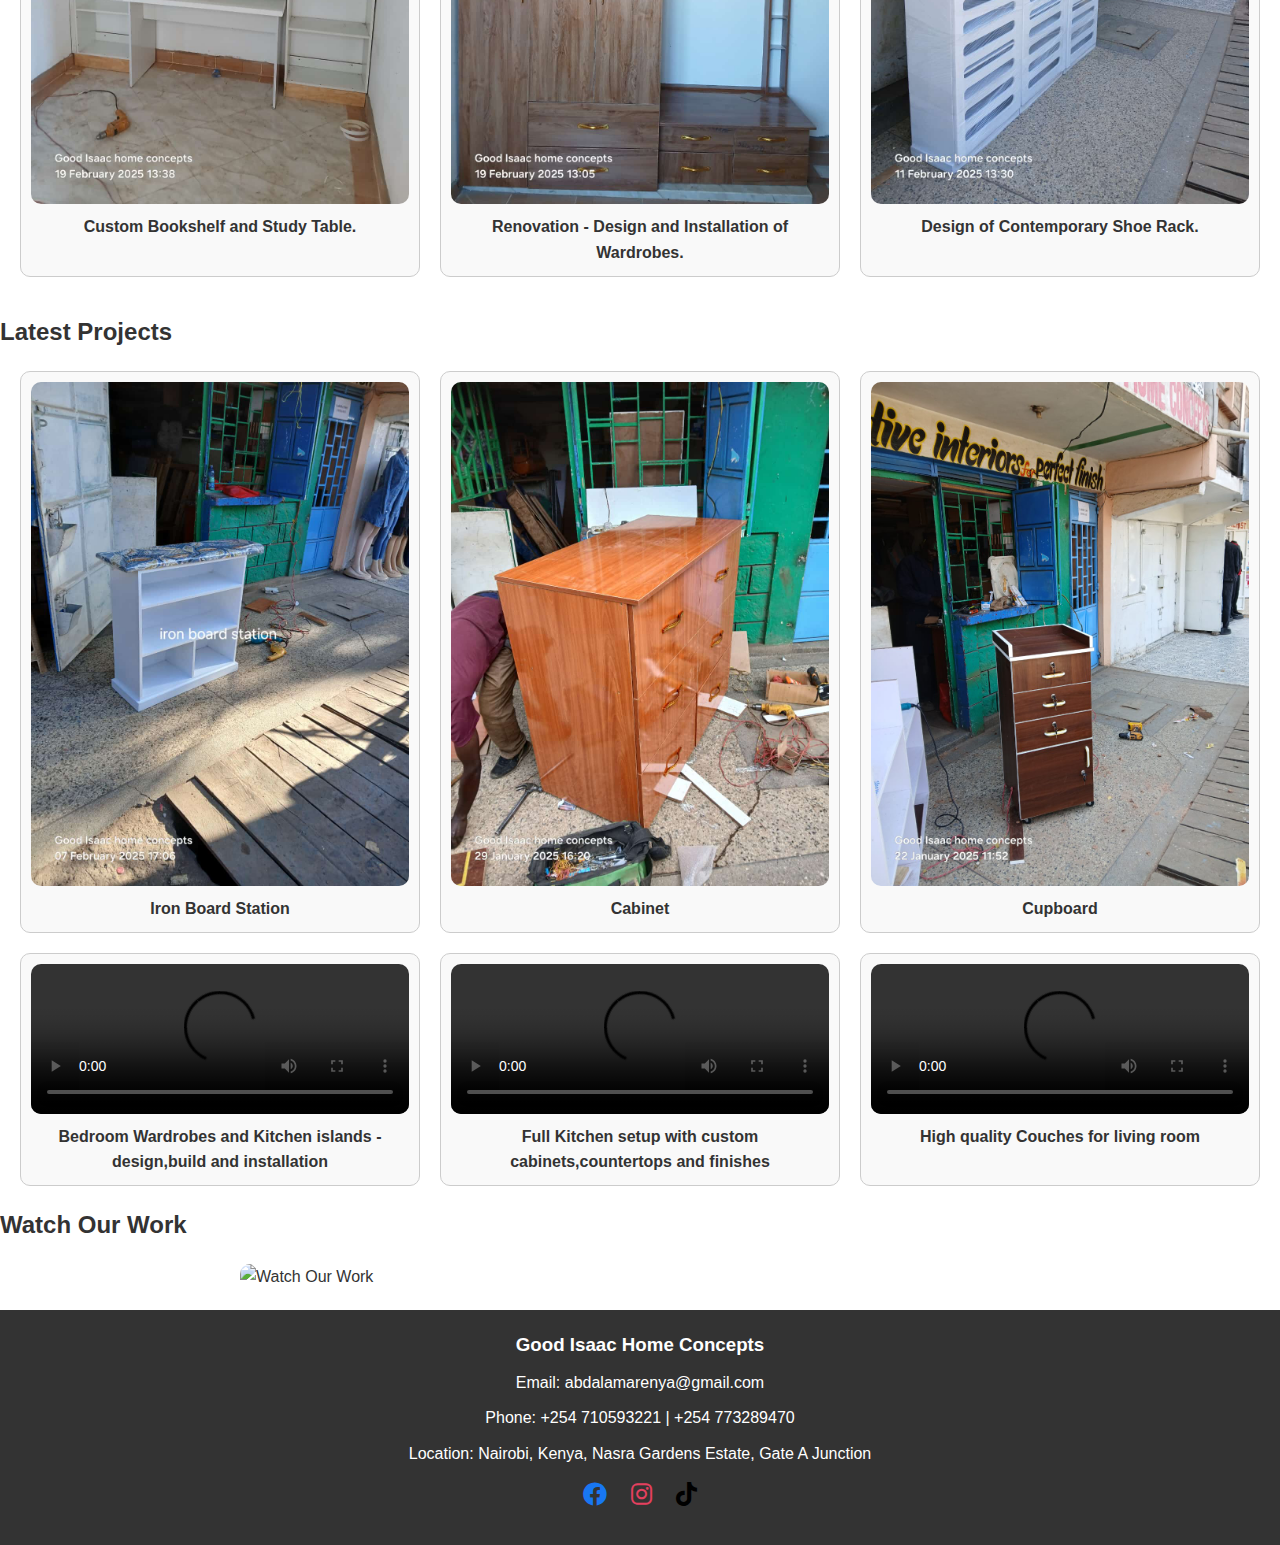
==== commit 2dcd1fdf: "Update index.html" ====
--- a/index.html
+++ b/index.html
@@ -329,7 +329,7 @@
             <a href="#testimonials">Custom designs</a>
             <a href="#blog">outdoor furniture</a>
             <a href="#gallery">Materials and Finishes</a>
-            <a href="#faq">Aluminium fabcrications/a>
+            <a href="#faq">Aluminium fabcrications</a>
         </div>
     </header>
 
